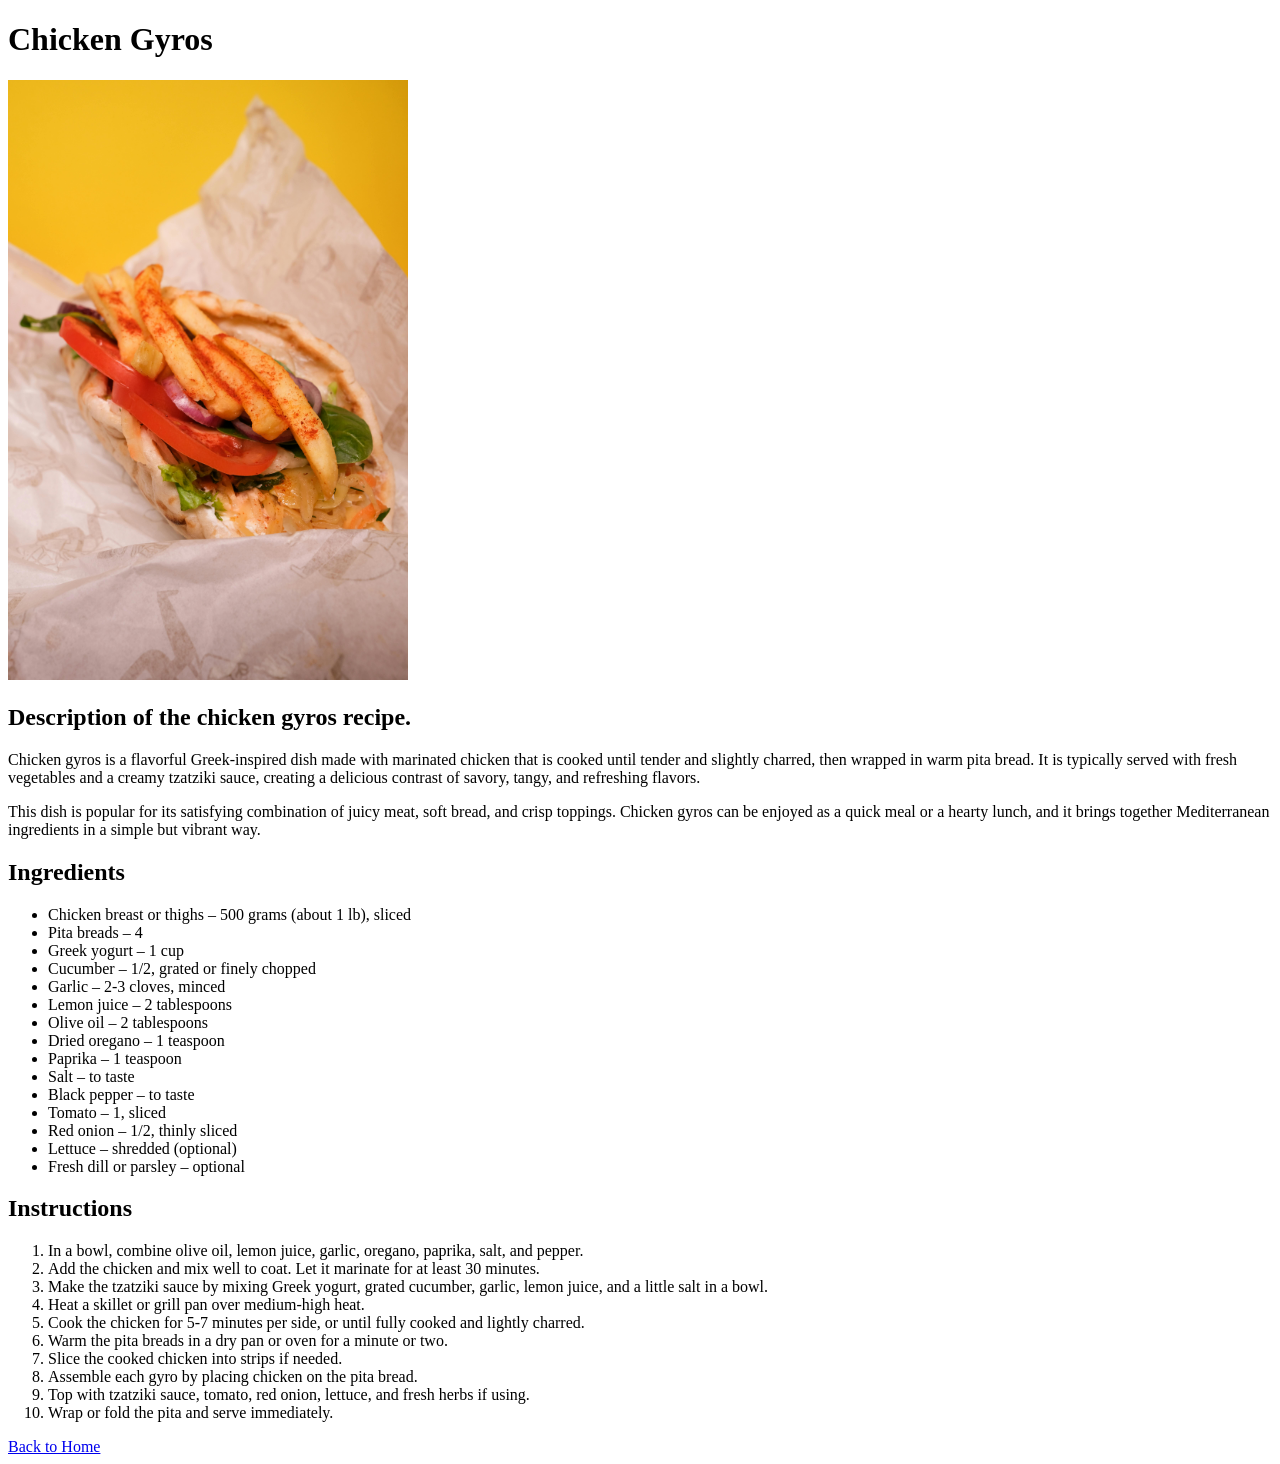
==== recipes/chicken-gyros.html @ 86fee358 "Add content for lasagna and two new recipes Content for lasagna, pizza, and chicken gyros recipes ha" ====
<!DOCTYPE html>
<html lang="en">
<head>
    <meta charset="UTF-8">
    <meta name="viewport" content="width=device-width, initial-scale=1.0">
    <title>Chicken Gyros Recipe</title>
</head>
<body>
    <h1>Chicken Gyros</h1>
    <img src="../images/chicken-gyros.jpg" alt="Close-up of chicken gyros with pita bread, fresh vegetables, and tzatziki sauce on a rustic plate." width="400">

    <h2>Description of the chicken gyros recipe.</h2>
    <p>
    Chicken gyros is a flavorful Greek-inspired dish made with marinated chicken that is cooked until tender and slightly charred, then wrapped in warm pita bread. 
    It is typically served with fresh vegetables and a creamy tzatziki sauce, creating a delicious contrast of savory, tangy, and refreshing flavors.
    </p>
    <p>
    This dish is popular for its satisfying combination of juicy meat, soft bread, and crisp toppings. Chicken gyros can be enjoyed as a quick meal or a hearty lunch, 
    and it brings together Mediterranean ingredients in a simple but vibrant way.
    </p>

    <h2>Ingredients</h2>
    <ul>
    <li>Chicken breast or thighs – 500 grams (about 1 lb), sliced</li>
    <li>Pita breads – 4</li>
    <li>Greek yogurt – 1 cup</li>
    <li>Cucumber – 1/2, grated or finely chopped</li>
    <li>Garlic – 2-3 cloves, minced</li>
    <li>Lemon juice – 2 tablespoons</li>
    <li>Olive oil – 2 tablespoons</li>
    <li>Dried oregano – 1 teaspoon</li>
    <li>Paprika – 1 teaspoon</li>
    <li>Salt – to taste</li>
    <li>Black pepper – to taste</li>
    <li>Tomato – 1, sliced</li>
    <li>Red onion – 1/2, thinly sliced</li>
    <li>Lettuce – shredded (optional)</li>
    <li>Fresh dill or parsley – optional</li>
    </ul>

    <h2>Instructions</h2>
    <ol>
    <li>In a bowl, combine olive oil, lemon juice, garlic, oregano, paprika, salt, and pepper.</li>
    <li>Add the chicken and mix well to coat. Let it marinate for at least 30 minutes.</li>
    <li>Make the tzatziki sauce by mixing Greek yogurt, grated cucumber, garlic, lemon juice, and a little salt in a bowl.</li>
    <li>Heat a skillet or grill pan over medium-high heat.</li>
    <li>Cook the chicken for 5-7 minutes per side, or until fully cooked and lightly charred.</li>
    <li>Warm the pita breads in a dry pan or oven for a minute or two.</li>
    <li>Slice the cooked chicken into strips if needed.</li>
    <li>Assemble each gyro by placing chicken on the pita bread.</li>
    <li>Top with tzatziki sauce, tomato, red onion, lettuce, and fresh herbs if using.</li>
    <li>Wrap or fold the pita and serve immediately.</li>
    </ol>
    <a href="../index.html" rel="norefferer">Back to Home</a>
</body>
</html>
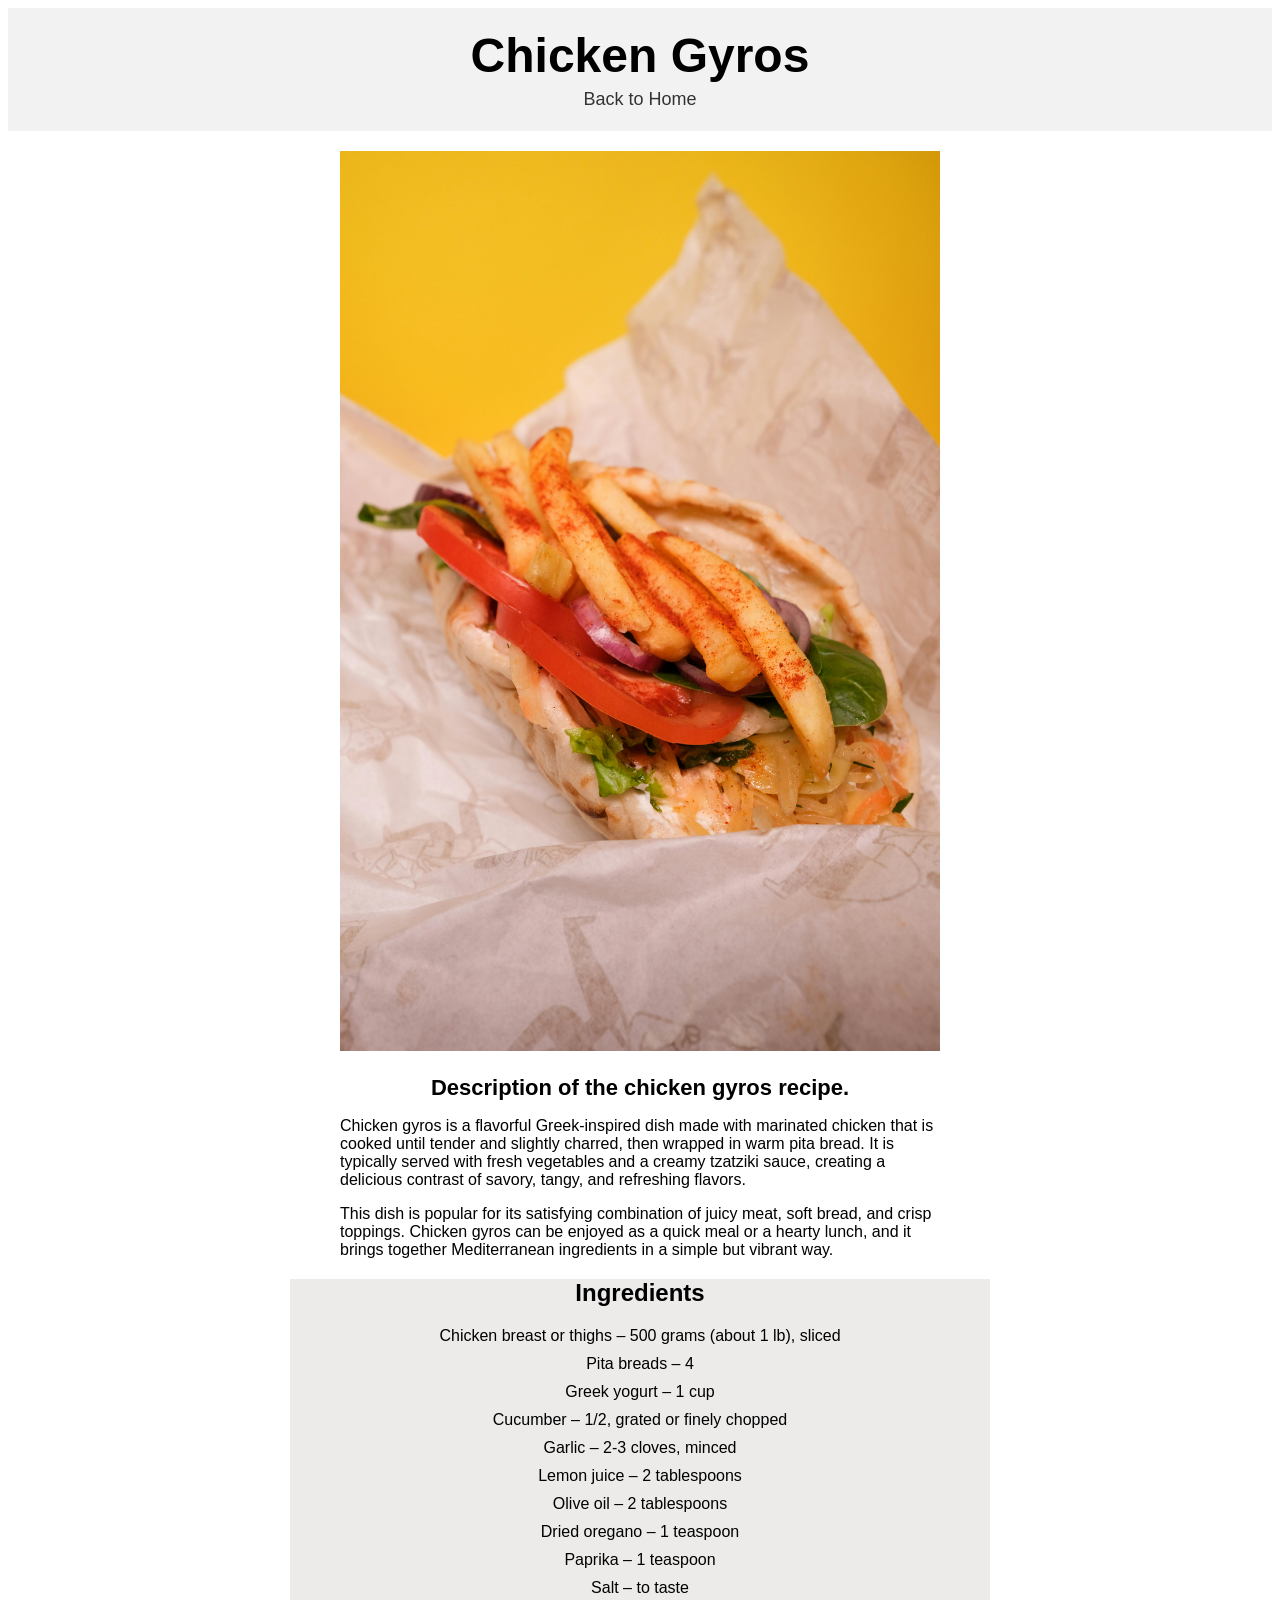
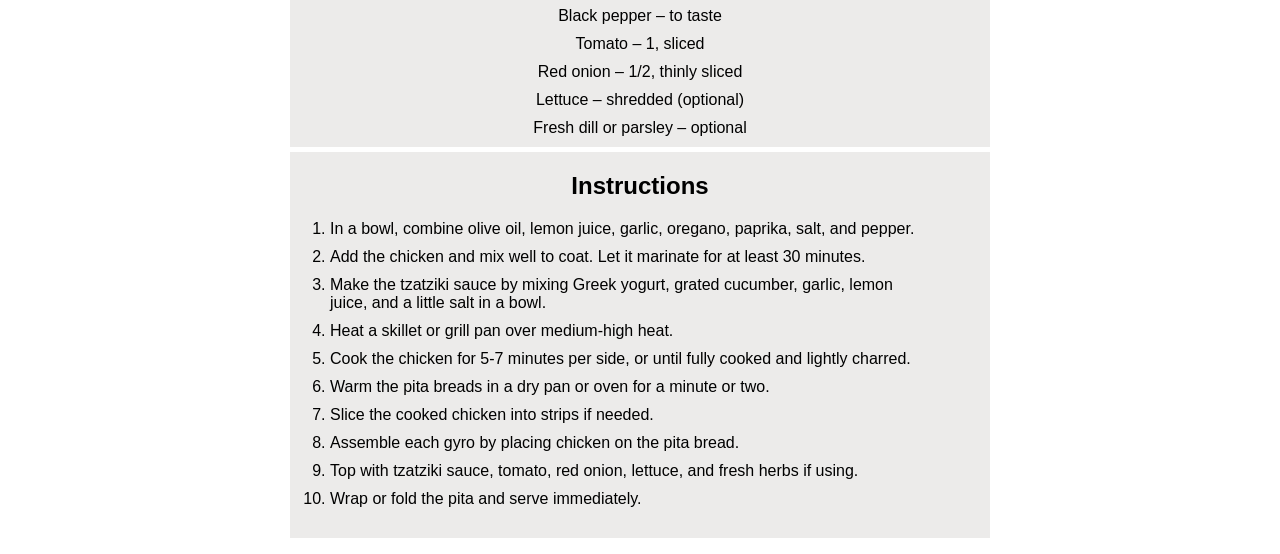
==== commit f63ebac8: "Add styling to pages CSS styling added using knowledge learned from Odin Project's CSS course. Added" ====
--- a/recipes/chicken-gyros.html
+++ b/recipes/chicken-gyros.html
@@ -3,54 +3,63 @@
 <head>
     <meta charset="UTF-8">
     <meta name="viewport" content="width=device-width, initial-scale=1.0">
+    <link rel="stylesheet" href="../styles.css">
     <title>Chicken Gyros Recipe</title>
 </head>
 <body>
-    <h1>Chicken Gyros</h1>
-    <img src="../images/chicken-gyros.jpg" alt="Close-up of chicken gyros with pita bread, fresh vegetables, and tzatziki sauce on a rustic plate." width="400">
+    <div class="header">
+        <h1 class="header-title">Chicken Gyros</h1>
+        <a href="../index.html" rel="noreferrer">Back to Home</a>
+    </div>
+    <div class="image-container">
+        <img src="../images/chicken-gyros.jpg" alt="Close-up of chicken gyros with pita bread, fresh vegetables, and tzatziki sauce on a rustic plate." width="400">
+    </div>
 
-    <h2>Description of the chicken gyros recipe.</h2>
-    <p>
-    Chicken gyros is a flavorful Greek-inspired dish made with marinated chicken that is cooked until tender and slightly charred, then wrapped in warm pita bread. 
-    It is typically served with fresh vegetables and a creamy tzatziki sauce, creating a delicious contrast of savory, tangy, and refreshing flavors.
-    </p>
-    <p>
-    This dish is popular for its satisfying combination of juicy meat, soft bread, and crisp toppings. Chicken gyros can be enjoyed as a quick meal or a hearty lunch, 
-    and it brings together Mediterranean ingredients in a simple but vibrant way.
-    </p>
+    <div class="recipe-description">
+        <h2>Description of the chicken gyros recipe.</h2>
+        <p>
+        Chicken gyros is a flavorful Greek-inspired dish made with marinated chicken that is cooked until tender and slightly charred, then wrapped in warm pita bread. 
+        It is typically served with fresh vegetables and a creamy tzatziki sauce, creating a delicious contrast of savory, tangy, and refreshing flavors.
+        </p>
+        <p>
+        This dish is popular for its satisfying combination of juicy meat, soft bread, and crisp toppings. Chicken gyros can be enjoyed as a quick meal or a hearty lunch, 
+        and it brings together Mediterranean ingredients in a simple but vibrant way.
+        </p>
+    </div>
 
-    <h2>Ingredients</h2>
-    <ul>
-    <li>Chicken breast or thighs – 500 grams (about 1 lb), sliced</li>
-    <li>Pita breads – 4</li>
-    <li>Greek yogurt – 1 cup</li>
-    <li>Cucumber – 1/2, grated or finely chopped</li>
-    <li>Garlic – 2-3 cloves, minced</li>
-    <li>Lemon juice – 2 tablespoons</li>
-    <li>Olive oil – 2 tablespoons</li>
-    <li>Dried oregano – 1 teaspoon</li>
-    <li>Paprika – 1 teaspoon</li>
-    <li>Salt – to taste</li>
-    <li>Black pepper – to taste</li>
-    <li>Tomato – 1, sliced</li>
-    <li>Red onion – 1/2, thinly sliced</li>
-    <li>Lettuce – shredded (optional)</li>
-    <li>Fresh dill or parsley – optional</li>
-    </ul>
+    <div class="recipe-container">
+        <h2>Ingredients</h2>
+        <ul class="unordered-list ingredients-list">
+        <li>Chicken breast or thighs – 500 grams (about 1 lb), sliced</li>
+        <li>Pita breads – 4</li>
+        <li>Greek yogurt – 1 cup</li>
+        <li>Cucumber – 1/2, grated or finely chopped</li>
+        <li>Garlic – 2-3 cloves, minced</li>
+        <li>Lemon juice – 2 tablespoons</li>
+        <li>Olive oil – 2 tablespoons</li>
+        <li>Dried oregano – 1 teaspoon</li>
+        <li>Paprika – 1 teaspoon</li>
+        <li>Salt – to taste</li>
+        <li>Black pepper – to taste</li>
+        <li>Tomato – 1, sliced</li>
+        <li>Red onion – 1/2, thinly sliced</li>
+        <li>Lettuce – shredded (optional)</li>
+        <li>Fresh dill or parsley – optional</li>
+        </ul>
 
-    <h2>Instructions</h2>
-    <ol>
-    <li>In a bowl, combine olive oil, lemon juice, garlic, oregano, paprika, salt, and pepper.</li>
-    <li>Add the chicken and mix well to coat. Let it marinate for at least 30 minutes.</li>
-    <li>Make the tzatziki sauce by mixing Greek yogurt, grated cucumber, garlic, lemon juice, and a little salt in a bowl.</li>
-    <li>Heat a skillet or grill pan over medium-high heat.</li>
-    <li>Cook the chicken for 5-7 minutes per side, or until fully cooked and lightly charred.</li>
-    <li>Warm the pita breads in a dry pan or oven for a minute or two.</li>
-    <li>Slice the cooked chicken into strips if needed.</li>
-    <li>Assemble each gyro by placing chicken on the pita bread.</li>
-    <li>Top with tzatziki sauce, tomato, red onion, lettuce, and fresh herbs if using.</li>
-    <li>Wrap or fold the pita and serve immediately.</li>
-    </ol>
-    <a href="../index.html" rel="norefferer">Back to Home</a>
+        <h2>Instructions</h2>
+        <ol class="recipe-instructions">
+        <li>In a bowl, combine olive oil, lemon juice, garlic, oregano, paprika, salt, and pepper.</li>
+        <li>Add the chicken and mix well to coat. Let it marinate for at least 30 minutes.</li>
+        <li>Make the tzatziki sauce by mixing Greek yogurt, grated cucumber, garlic, lemon juice, and a little salt in a bowl.</li>
+        <li>Heat a skillet or grill pan over medium-high heat.</li>
+        <li>Cook the chicken for 5-7 minutes per side, or until fully cooked and lightly charred.</li>
+        <li>Warm the pita breads in a dry pan or oven for a minute or two.</li>
+        <li>Slice the cooked chicken into strips if needed.</li>
+        <li>Assemble each gyro by placing chicken on the pita bread.</li>
+        <li>Top with tzatziki sauce, tomato, red onion, lettuce, and fresh herbs if using.</li>
+        <li>Wrap or fold the pita and serve immediately.</li>
+        </ol>
+    </div>
 </body>
 </html>
--- a/styles.css
+++ b/styles.css
@@ -0,0 +1,94 @@
+body{
+    font-family: Arial, Helvetica, sans-serif;
+}
+
+.header{
+    text-align: center;
+    background-color: #f2f2f2;
+    padding: 20px;
+    font-size: 24px;
+}
+
+.header-title{
+    display: block;
+    margin: 0 auto;
+}
+
+.header a{
+    text-decoration: none;
+    color: #333;
+    font-size: 18px;
+}
+
+.header a:hover{
+    color: #007BFF;
+}
+
+.recipe-container{
+    width: 500px;
+    margin: 0 auto;
+    background-color: #ecebea;
+    text-align: center;
+}
+
+.unordered-list{
+    list-style-type: none;
+    padding: 0;
+}
+
+
+li{
+    margin-bottom: 10px;
+}
+
+.unordered-list a{
+    text-decoration: none;
+    color: #333;
+    font-size: 18px;
+}
+
+.unordered-list a:hover{
+    color: #007BFF;
+}
+
+.image-container{
+    text-align: center;
+    margin: 20px 0;
+    width: 100%;
+}
+
+.image-container img{
+    width: 600px;
+    height: auto;
+}
+
+.recipe-container{
+    width: 100%;
+    max-width: 700px;
+}
+
+.recipe-description{
+    margin: 20px auto;
+    text-align: left;
+    width: 100%;
+    max-width: 600px;
+}
+
+.recipe-description h2{
+    font-size: 22px;
+    margin-bottom: 10px;
+    text-align: center;
+}
+
+.ingredients-list{
+    border-bottom: white solid 5px;
+}
+
+.recipe-instructions{
+    text-align: left;
+    width: 100%;
+    max-width: 600px;
+    padding-bottom: 20px;
+}
+
+
